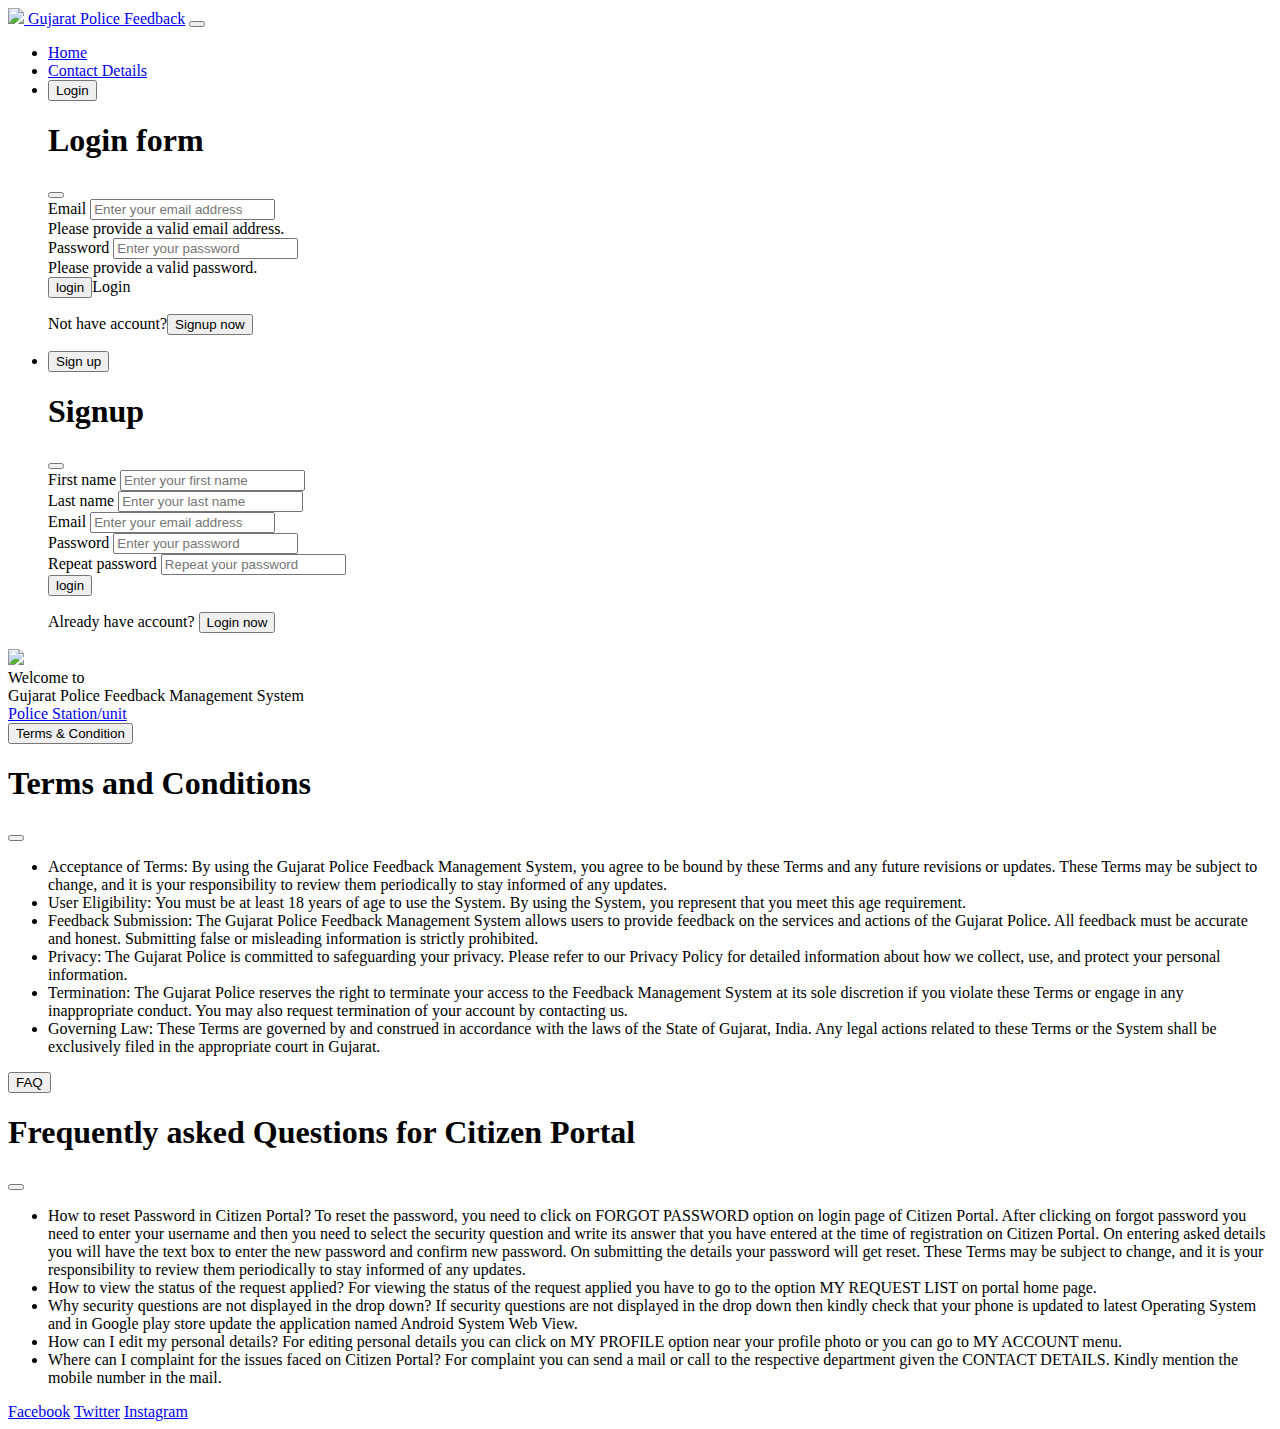
==== index.html @ 7d1438a9 "Add files via upload" ====
<!DOCTYPE html>
<html lang="en">

<head>
  <meta charset="UTF-8">
  <meta name="viewport" content="width=device-width, initial-scale=1.0">
  <title>Gujarat Police</title>
  <link rel="stylesheet" href="kuldeep/style.css">
  <link rel="shortcut icon" href="kuldeep/favicon.ico" type="image/x-icon">
  <link href="https://cdn.jsdelivr.net/npm/bootstrap@5.3.2/dist/css/bootstrap.min.css" rel="stylesheet"
    integrity="sha384-T3c6CoIi6uLrA9TneNEoa7RxnatzjcDSCmG1MXxSR1GAsXEV/Dwwykc2MPK8M2HN" crossorigin="anonymous">
</head>

<body>
  <header>
    <nav class="navbar navbar-expand-lg">
      <a class="navbar-brand fs-4" href="index.html"><img src="kuldeep/images/gujaratpolice.logo.png"
          class="img-fluid nav-logo" /> Gujarat
        Police Feedback</a>
      <button class="navbar-toggler" type="button" data-bs-toggle="collapse" data-bs-target="#navbarNav"
        aria-controls="navbarNav" aria-expanded="false" aria-label="Toggle navigation">
        <span class="navbar-toggler-icon"></span>
      </button>
      <div class="collapse navbar-collapse justify-content-end fs-6" id="navbarNav">
        <ul class="navbar-nav">
          <li class="nav-item ms-1">
            <a class="nav-link" href="index.html"><i class="fa-solid fa-house"></i> Home</a>
          </li>
          <li class="nav-item ms-1">
            <a class="nav-link" href="contact_details.html"><i class="fa-solid fa-phone"></i> Contact Details</a>
          </li>
          <!-- <<<LOGIN  FORM>>>> -->

          <li class="nav-item ms-1">
            <button type="button" class="btn btn-outline-primary me-2 mb-2" data-bs-toggle="modal"
              data-bs-target="#exampleModal">
              Login
            </button>
            <div class="modal fade" id="exampleModal" tabindex="-1" aria-labelledby="exampleModalLabel"
              aria-hidden="true">
              <div class="modal-dialog">
                <div class="modal-content">
                  <div class="modal-header text-bg-primary">
                    <h1 class="modal-title fs-5" id="exampleModalLabel">Login form</h1>
                    <button type="button" class="btn-close" data-bs-dismiss="modal" aria-label="Close"></button>
                  </div>
                  <div class="modal-body">
                    <form action="login.php" method="post">
                      <div class="mb-3">
                        <label for="email" class="form-label">Email</label>
                        <input type="email" class="form-control" id="email"name="email" placeholder="Enter your email address"
                          required />
                        <div class="invalid-feedback">
                          Please provide a valid email address.
                        </div>
                      </div>
                      <div class="mb-3">
                        <label for="password" class="form-label">Password</label>
                        <input type="password" class="form-control" id="password"  name="password"placeholder="Enter your password"
                          required />
                        <div class="invalid-feedback">
                          Please provide a valid password.
                        </div>
                      </div>
                      <div class="text-center">
                        <input type="submit" value="login" class="btn btn-primary mb-3">Login</a>
                        <p>Not have account?<button type="button" class="btn btn-link mb-2"
                            data-bs-target="#exampleModal2" data-bs-toggle="modal">Signup now</button></p>
                      </div>
                    </form>
                  </div>
                </div>
              </div>
            </div>
          </li>

          <!-- <<sign up>>> -->

          <li class="nav-item ms-1">
            <button type="button" class="btn btn-outline-primary me-2" data-bs-toggle="modal"
              data-bs-target="#exampleModal2">
              Sign up
            </button>
            <div class="modal fade" id="exampleModal2" tabindex="-1" aria-labelledby="exampleModalLabel2"
              aria-hidden="true">
              <div class="modal-dialog">
                <div class="modal-content">
                  <div class="modal-header text-bg-primary">
                    <h1 class="modal-title fs-5" id="exampleModalLabel2">Signup</h1>
                    <button type="button" class="btn-close" data-bs-dismiss="modal" aria-label="Close"></button>
                  </div>
                  <div class="modal-body">

                    <form action="logindb.php" method="post">
                      <div class="mb-3">
                        <label for="firstname" class="form-label">First name</label>
                        <input type="text" class="form-control" id="firstname" name="firstname" placeholder="Enter your first name"
                          required />
                      </div>
                      <div class="mb-3">
                        <label for="lastname" class="form-label">Last name</label>
                        <input type="text" class="form-control" id="lastname"name="lastname" placeholder="Enter your last name"
                          required />
                      </div>
                      <div class="mb-3">
                        <label for="email2" class="form-label">Email</label>
                        <input type="email" class="form-control" id="email" name="email" placeholder="Enter your email address"
                          required />
                      </div>
                      <div class="mb-3">
                        <label for="password2" class="form-label">Password</label>
                        <input type="password" class="form-control" id="password" name="password" placeholder="Enter your password"
                          required />
                      </div>
                      <div class="mb-3">
                        <label for="repeatpassword" class="form-label">Repeat password</label>
                        <input type="password" class="form-control" id="repeatpassword" name="repeatpassword"
                          placeholder="Repeat your password" required />
                      </div>
                      <div class="text-center">
                         <input type="submit" value="login" class="btn-primary mb-3">
                        <p>Already have account? <button type="button" class="btn btn-link mb-2"
                            data-bs-target="#exampleModal" data-bs-toggle="modal">Login now</button></p>
                      </div>
                    </form>
                  </div>
                </div>
              </div>
            </div>
          </li>
        </ul>
      </div>
    </nav>
  </header>
  <main>
    <div class="container-fluid custom-main">
      <div class="row">
        <div class="col-12">
          <div class="center-container">
            <img src="kuldeep/images/gujaratpolice_bg.png" class="img-fluid img-thumbnail mt-5" />
          </div>
        </div>
        <div class="col-12">
          <div class="h2 text-light text-center">Welcome to</div>
          <div class="h2 text-light text-center">Gujarat Police Feedback Management System</div>
        </div>
      </div>
      <div class="row mt-3">
        <div class="col-12 text-center text-sm-center mb-3">
          <a class="btn btn-info w-50" href="police_station_unit.html" role="button">Police Station/unit</a>
        </div>
      </div>
    </div>
  </main>
  <footer>
    <div class="container-fluid bg-dark custom-footer">
      <div class="row text-center">
        <div class="col-12 col-sm-4">
          <button type="button" class="btn btn-link" data-bs-toggle="modal" data-bs-target="#exampleModal">
            Terms & Condition
          </button>
          <div class="modal fade" id="exampleModal" tabindex="-1" aria-labelledby="exampleModalLabel"
            aria-hidden="true">
            <div class="modal-dialog modal-dialog-centered modal-dialog-scrollable">
              <div class="modal-content">
                <div class="modal-header text-bg-secondary">
                  <h1 class="modal-title fs-5" id="exampleModalLabel">Terms and Conditions</h1>
                  <button type="button" class="btn-close" data-bs-dismiss="modal" aria-label="Close"></button>
                </div>
                <div class="modal-body">
                  <ul class="list-group list-group-flush list-group-numbered text-start">
                    <li class="list-group-item">Acceptance of Terms:
                      By using the Gujarat Police Feedback Management System, you agree to be bound by these Terms
                      and any future revisions or updates.
                      These Terms may be subject to change, and it is your responsibility to review them
                      periodically to stay informed of any updates.</li>
                    <li class="list-group-item">User Eligibility:
                      You must be at least 18 years of age to use the System. By using the System, you represent
                      that you meet this age requirement.</li>
                    <li class="list-group-item">Feedback Submission:
                      The Gujarat Police Feedback Management System allows users to provide feedback on the services
                      and actions of the Gujarat Police.
                      All feedback must be accurate and honest. Submitting false or misleading information is
                      strictly prohibited.</li>
                    <li class="list-group-item">Privacy:
                      The Gujarat Police is committed to safeguarding your privacy. Please refer to our Privacy
                      Policy for detailed information about
                      how we collect, use, and protect your personal information.</li>
                    <li class="list-group-item">Termination:
                      The Gujarat Police reserves the right to terminate your access to the Feedback Management
                      System at its sole discretion if you
                      violate these Terms or engage in any inappropriate conduct. You may also request termination
                      of your account by contacting us.</li>
                    <li class="list-group-item">Governing Law:
                      These Terms are governed by and construed in accordance with the laws of the State of Gujarat,
                      India. Any legal actions related to
                      these Terms or the System shall be exclusively filed in the appropriate court in Gujarat.</li>
                  </ul>
                </div>
              </div>
            </div>
          </div>
        </div>
        <div class="col-12 col-sm-4">
          <button type="button" class="btn btn-link" data-bs-toggle="modal" data-bs-target="#FAQModal">
            FAQ
          </button>
          <div class="modal fade" id="FAQModal" tabindex="-1" aria-labelledby="FAQModalLabel" aria-hidden="true">
            <div class="modal-dialog modal-dialog-centered modal-dialog-scrollable">
              <div class="modal-content">
                <div class="modal-header text-bg-secondary">
                  <h1 class="modal-title fs-5" id="FAQModalLabel">Frequently asked Questions for Citizen Portal</h1>
                  <button type="button" class="btn-close" data-bs-dismiss="modal" aria-label="Close"></button>
                </div>
                <div class="modal-body">
                  <ul class="list-group list-group-flush list-group-numbered text-start">
                    <li class="list-group-item"> How to reset Password in Citizen Portal?
                      To reset the password, you need to click on FORGOT PASSWORD option on login page of Citizen
                      Portal. After clicking on forgot
                      password you need to enter your username and then you need to select the security question and
                      write its answer that you have
                      entered at the time of registration on Citizen Portal. On entering asked details you will have the
                      text box to enter the new
                      password and confirm new password. On submitting the details your password will get reset.
                      These Terms may be subject to change, and it is your responsibility to review them
                      periodically to stay informed of any updates.</li>
                    <li class="list-group-item">How to view the status of the request applied?
                      For viewing the status of the request applied you have to go to the option MY REQUEST LIST on
                      portal home page.</li>
                    <li class="list-group-item"> Why security questions are not displayed in the drop down?
                      If security questions are not displayed in the drop down then kindly check that your phone is
                      updated to latest Operating System
                      and in Google play store update the application named Android System Web View.</li>
                    <li class="list-group-item"> How can I edit my personal details?
                      For editing personal details you can click on MY PROFILE option near your profile photo or you can
                      go to MY ACCOUNT menu.</li>
                    <li class="list-group-item"> Where can I complaint for the issues faced on Citizen Portal?
                      For complaint you can send a mail or call to the respective department given the CONTACT DETAILS.
                      Kindly mention the mobile number
                      in the mail.</li>
                  </ul>
                </div>
              </div>
            </div>
          </div>
        </div>
        <div class="col-12 col-sm-4">
          <a href="#" class="btn btn-link ps-2"><i class="fa-brands fa-facebook"></i> Facebook</a>
          <a href="#" class="btn btn-link ps-2"><i class="fa-brands fa-twitter"></i> Twitter</a>
          <a href="#" class="btn btn-link ps-2"><i class="fa-brands fa-instagram"></i> Instagram</a>
        </div>
      </div>
    </div>
  </footer>
  <script src="https://cdn.jsdelivr.net/npm/bootstrap@5.3.2/dist/js/bootstrap.bundle.min.js"
    integrity="sha384-C6RzsynM9kWDrMNeT87bh95OGNyZPhcTNXj1NW7RuBCsyN/o0jlpcV8Qyq46cDfL"
    crossorigin="anonymous"></script>
  <script src="https://kit.fontawesome.com/20994dd270.js" crossorigin="anonymous"></script>
</body>

</html>
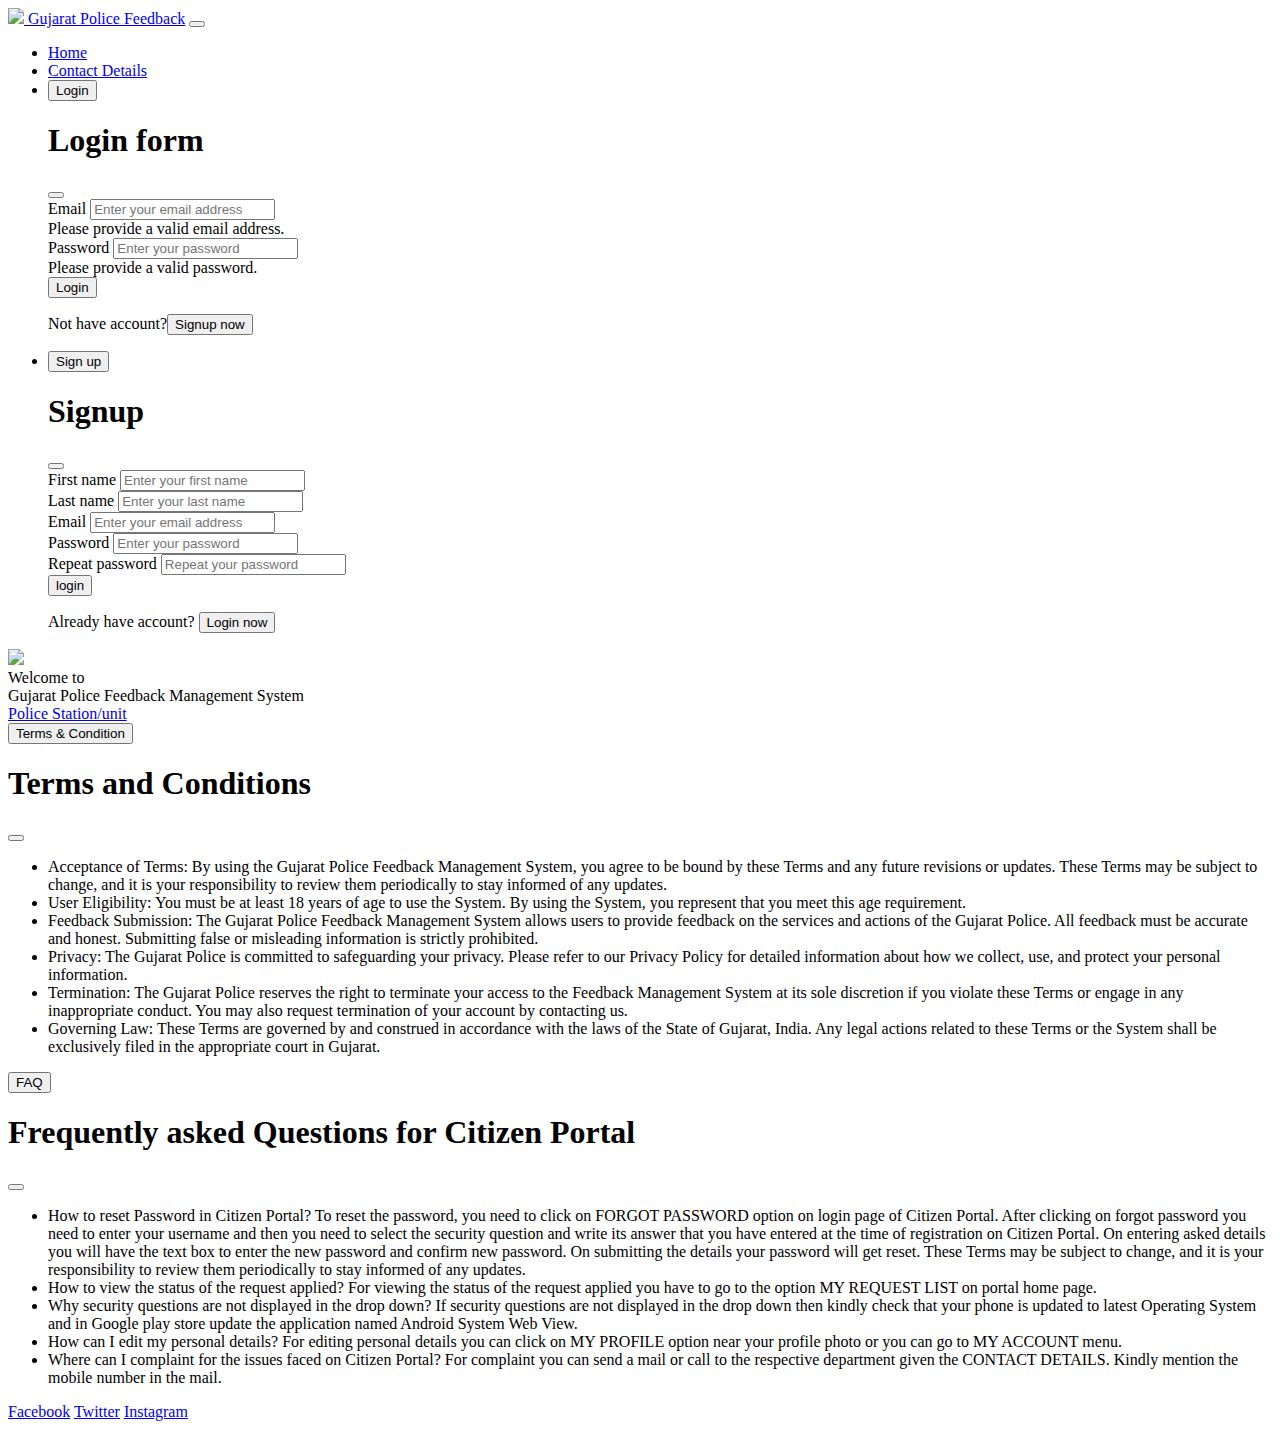
==== commit fca89b87: "Add files via upload" ====
--- a/index.html
+++ b/index.html
@@ -63,7 +63,7 @@
                         </div>
                       </div>
                       <div class="text-center">
-                        <input type="submit" value="login" class="btn btn-primary mb-3">Login</a>
+                        <button type="submit" class="btn btn-info">Login</button>
                         <p>Not have account?<button type="button" class="btn btn-link mb-2"
                             data-bs-target="#exampleModal2" data-bs-toggle="modal">Signup now</button></p>
                       </div>
@@ -147,7 +147,7 @@
       </div>
       <div class="row mt-3">
         <div class="col-12 text-center text-sm-center mb-3">
-          <a class="btn btn-info w-50" href="police_station_unit.html" role="button">Police Station/unit</a>
+          <a class="btn btn-info w-50" href="city_district.html" role="button">Police Station/unit</a>
         </div>
       </div>
     </div>
